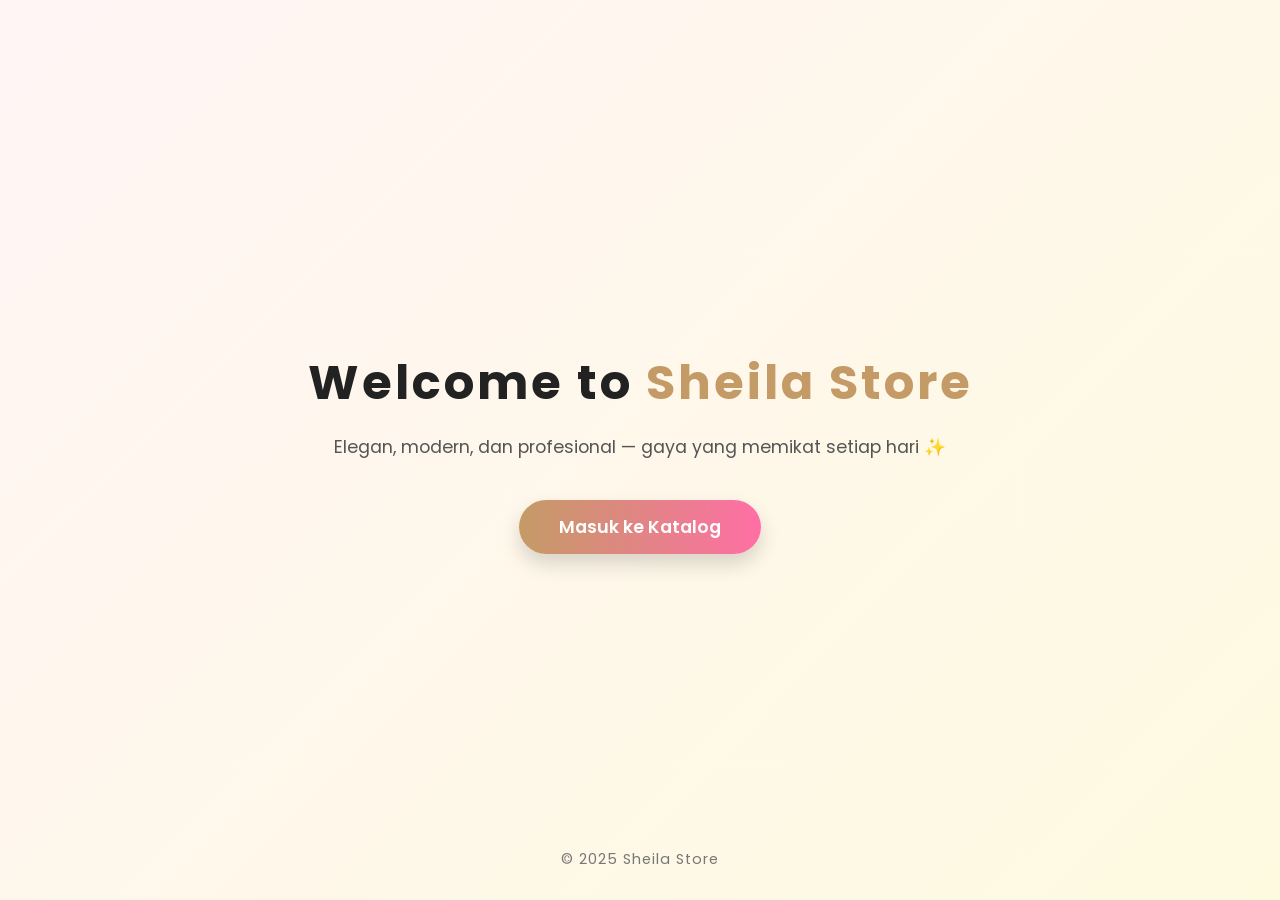
==== index.html @ 9ef8d459 "upload sheila store" ====
<!DOCTYPE html>
<html lang="id">
<head>
  <meta charset="UTF-8" />
  <meta name="viewport" content="width=device-width, initial-scale=1.0" />
  <title>Sheila Store | Welcome</title>
  <link href="https://fonts.googleapis.com/css2?family=Poppins:wght@300;500;700&display=swap" rel="stylesheet">
  <style>
    :root {
      --gold: #c49b66;
      --accent: #ff6fa5;
      --bg1: #fff5f5;
      --bg2: #fefae0;
      --text: #222;
      --soft: #555;
    }

    * {
      margin: 0;
      padding: 0;
      box-sizing: border-box;
      font-family: 'Poppins', sans-serif;
    }

    body {
      height: 100vh;
      background: linear-gradient(135deg, var(--bg1), var(--bg2));
      display: flex;
      justify-content: center;
      align-items: center;
      flex-direction: column;
      overflow: hidden;
    }

    h1 {
      font-size: 3rem;
      letter-spacing: 3px;
      font-weight: 700;
      color: var(--text);
      animation: fadeDown 1.3s ease;
    }

    span {
      color: var(--gold);
    }

    p {
      margin-top: 15px;
      font-size: 1.1rem;
      color: var(--soft);
      animation: fadeIn 2s ease;
    }

    .btn {
      margin-top: 40px;
      padding: 14px 40px;
      background: linear-gradient(90deg, var(--gold), var(--accent));
      color: white;
      border: none;
      border-radius: 40px;
      font-size: 1.1rem;
      font-weight: 600;
      cursor: pointer;
      box-shadow: 0 10px 20px rgba(0, 0, 0, 0.15);
      transition: all 0.3s ease;
      text-decoration: none;
      animation: fadeUp 1.5s ease;
    }

    .btn:hover {
      transform: translateY(-5px);
      box-shadow: 0 15px 30px rgba(0, 0, 0, 0.25);
    }

    .brand-mark {
      position: absolute;
      bottom: 30px;
      font-size: 0.9rem;
      color: #777;
      letter-spacing: 1px;
      animation: fadeIn 2.5s ease;
    }

    /* Animations */
    @keyframes fadeDown {
      from { opacity: 0; transform: translateY(-30px); }
      to { opacity: 1; transform: translateY(0); }
    }

    @keyframes fadeUp {
      from { opacity: 0; transform: translateY(40px); }
      to { opacity: 1; transform: translateY(0); }
    }

    @keyframes fadeIn {
      from { opacity: 0; }
      to { opacity: 1; }
    }

    /* Responsive */
    @media (max-width: 768px) {
      h1 {
        font-size: 2.3rem;
        text-align: center;
      }
      p {
        text-align: center;
        font-size: 1rem;
      }
    }
  </style>
</head>
<body>
  <h1>Welcome to <span>Sheila Store</span></h1>
  <p>Elegan, modern, dan profesional — gaya yang memikat setiap hari ✨</p>
  <a href="katalog.html" class="btn">Masuk ke Katalog</a>
  <div class="brand-mark">© 2025 Sheila Store</div>
</body>
</html>
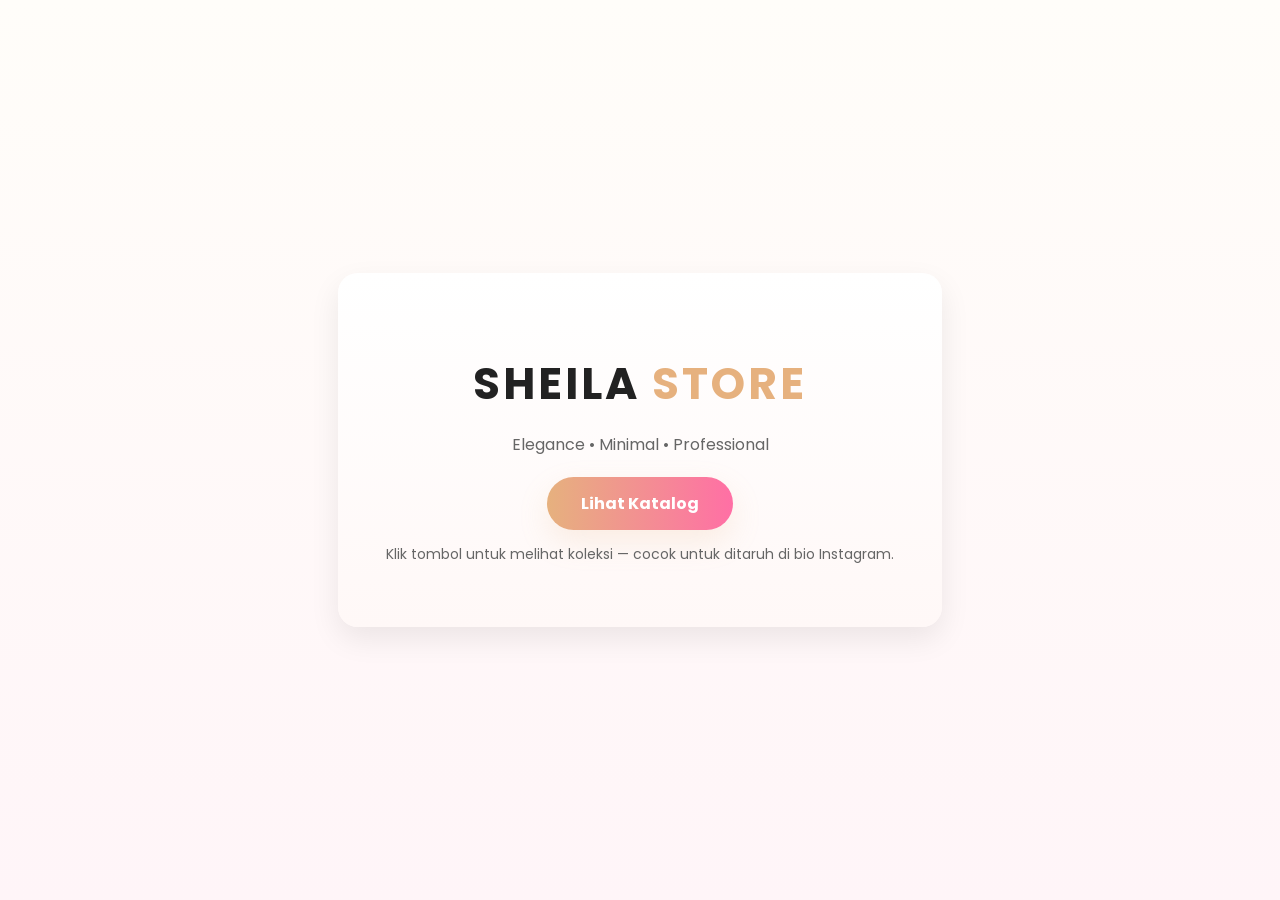
==== commit fdc512a4: "update versi final sheila store" ====
--- a/index.html
+++ b/index.html
@@ -1,119 +1,18 @@
 <!DOCTYPE html>
 <html lang="id">
 <head>
-  <meta charset="UTF-8" />
-  <meta name="viewport" content="width=device-width, initial-scale=1.0" />
-  <title>Sheila Store | Welcome</title>
+  <meta charset="utf-8" />
+  <meta name="viewport" content="width=device-width,initial-scale=1" />
+  <title>SHEILA STORE — Welcome</title>
   <link href="https://fonts.googleapis.com/css2?family=Poppins:wght@300;500;700&display=swap" rel="stylesheet">
-  <style>
-    :root {
-      --gold: #c49b66;
-      --accent: #ff6fa5;
-      --bg1: #fff5f5;
-      --bg2: #fefae0;
-      --text: #222;
-      --soft: #555;
-    }
-
-    * {
-      margin: 0;
-      padding: 0;
-      box-sizing: border-box;
-      font-family: 'Poppins', sans-serif;
-    }
-
-    body {
-      height: 100vh;
-      background: linear-gradient(135deg, var(--bg1), var(--bg2));
-      display: flex;
-      justify-content: center;
-      align-items: center;
-      flex-direction: column;
-      overflow: hidden;
-    }
-
-    h1 {
-      font-size: 3rem;
-      letter-spacing: 3px;
-      font-weight: 700;
-      color: var(--text);
-      animation: fadeDown 1.3s ease;
-    }
-
-    span {
-      color: var(--gold);
-    }
-
-    p {
-      margin-top: 15px;
-      font-size: 1.1rem;
-      color: var(--soft);
-      animation: fadeIn 2s ease;
-    }
-
-    .btn {
-      margin-top: 40px;
-      padding: 14px 40px;
-      background: linear-gradient(90deg, var(--gold), var(--accent));
-      color: white;
-      border: none;
-      border-radius: 40px;
-      font-size: 1.1rem;
-      font-weight: 600;
-      cursor: pointer;
-      box-shadow: 0 10px 20px rgba(0, 0, 0, 0.15);
-      transition: all 0.3s ease;
-      text-decoration: none;
-      animation: fadeUp 1.5s ease;
-    }
-
-    .btn:hover {
-      transform: translateY(-5px);
-      box-shadow: 0 15px 30px rgba(0, 0, 0, 0.25);
-    }
-
-    .brand-mark {
-      position: absolute;
-      bottom: 30px;
-      font-size: 0.9rem;
-      color: #777;
-      letter-spacing: 1px;
-      animation: fadeIn 2.5s ease;
-    }
-
-    /* Animations */
-    @keyframes fadeDown {
-      from { opacity: 0; transform: translateY(-30px); }
-      to { opacity: 1; transform: translateY(0); }
-    }
-
-    @keyframes fadeUp {
-      from { opacity: 0; transform: translateY(40px); }
-      to { opacity: 1; transform: translateY(0); }
-    }
-
-    @keyframes fadeIn {
-      from { opacity: 0; }
-      to { opacity: 1; }
-    }
-
-    /* Responsive */
-    @media (max-width: 768px) {
-      h1 {
-        font-size: 2.3rem;
-        text-align: center;
-      }
-      p {
-        text-align: center;
-        font-size: 1rem;
-      }
-    }
-  </style>
+  <link rel="stylesheet" href="style.css">
 </head>
-<body>
-  <h1>Welcome to <span>Sheila Store</span></h1>
-  <p>Elegan, modern, dan profesional — gaya yang memikat setiap hari ✨</p>
-  <a href="katalog.html" class="btn">Masuk ke Katalog</a>
-  <div class="brand-mark">© 2025 Sheila Store</div>
+<body class="welcome-page">
+  <main class="welcome-inner">
+    <h1 class="brand">SHEILA <span class="accent">STORE</span></h1>
+    <p class="tag">Elegance • Minimal • Professional</p>
+    <a class="cta" href="katalog.html" aria-label="Masuk ke katalog">Lihat Katalog</a>
+    <p class="note">Klik tombol untuk melihat koleksi — cocok untuk ditaruh di bio Instagram.</p>
+  </main>
 </body>
 </html>
--- a/style.css
+++ b/style.css
@@ -0,0 +1,119 @@
+/* SHEILA STORE — RESPONSIVE & PROFESSIONAL (final) */
+:root{
+  --primary:#e6b17e;
+  --accent:#ff6fa5;
+  --bg:#fffdf9;
+  --card:#ffffff;
+  --text:#222;
+  --muted:#666;
+  --radius:16px;
+  --shadow: 0 12px 30px rgba(0,0,0,0.08);
+}
+
+*{box-sizing:border-box;font-family:'Poppins',sans-serif}
+html,body{height:100%;margin:0;background:linear-gradient(180deg,#fffdf9,#fff5f8);color:var(--text);-webkit-font-smoothing:antialiased}
+
+/* Welcome */
+.welcome-page{min-height:100vh;display:flex;align-items:center;justify-content:center;text-align:center;padding:48px 18px}
+.welcome-inner{max-width:900px;background:linear-gradient(180deg,#ffffff,#fff8f7);padding:48px;border-radius:20px;box-shadow:var(--shadow)}
+.brand{font-size:44px;letter-spacing:3px;margin-bottom:6px}
+.accent{color:var(--primary)}
+.tag{color:var(--muted);margin-bottom:20px}
+.cta{display:inline-block;background:linear-gradient(90deg,var(--primary),var(--accent));color:#fff;padding:14px 34px;border-radius:40px;font-weight:700;text-decoration:none;box-shadow:0 12px 30px rgba(230,177,126,0.18)}
+.note{color:var(--muted);margin-top:14px;font-size:14px}
+
+/* Header */
+.site-header{background:var(--card);box-shadow:0 6px 18px rgba(0,0,0,0.06);position:sticky;top:0;z-index:50}
+.header-inner{max-width:1200px;margin:0 auto;padding:14px 20px;display:flex;justify-content:space-between;align-items:center}
+.logo{font-weight:700}
+.header-inner nav a{margin-left:18px;color:var(--text);text-decoration:none;font-weight:600}
+.header-inner nav a.active,.header-inner nav a:hover{color:var(--accent)}
+
+/* Hero */
+.hero-small{text-align:center;padding:70px 20px;background:linear-gradient(90deg,#fff2f4,#fffaf0);border-bottom:3px solid rgba(230,177,126,0.2)}
+.hero-small h2{color:var(--primary);font-size:28px}
+.hero-small .sub{color:var(--muted);margin-top:8px}
+
+/* Catalog grid */
+.catalog-grid{max-width:1200px;margin:36px auto;padding:0 20px;display:grid;grid-template-columns:repeat(auto-fit,minmax(260px,1fr));gap:28px}
+.card{background:var(--card);border-radius:var(--radius);overflow:hidden;box-shadow:var(--shadow);cursor:pointer;transition:transform .35s,box-shadow .35s}
+.card:hover{transform:translateY(-10px);box-shadow:0 24px 50px rgba(0,0,0,0.12)}
+.card-media{position:relative;height:0;padding-bottom:120%}
+.card-media img{position:absolute;inset:0;width:100%;height:100%;object-fit:cover;transition:transform .6s}
+.card:hover img{transform:scale(1.07)}
+.overlay{position:absolute;inset:0;background:linear-gradient(180deg,rgba(0,0,0,0),rgba(0,0,0,0.6));display:flex;align-items:flex-end;justify-content:center;padding:18px;opacity:0;transition:opacity .28s}
+.card:hover .overlay{opacity:1}
+.overlay-text{color:#fff;text-align:center}
+.overlay-text strong{display:block;font-size:1.05rem}
+
+/* Detail */
+.detail-wrap{max-width:1100px;margin:36px auto;padding:20px;animation:fadeIn .6s}
+.detail-card{display:flex;flex-wrap:wrap;background:var(--card);box-shadow:var(--shadow);border-radius:16px;overflow:hidden}
+.detail-media{flex:1;min-width:300px;background:#f9f9f9}
+.detail-media img{width:100%;height:100%;object-fit:cover}
+.detail-info{flex:1;padding:36px}
+.detail-info h1{margin:0 0 10px;font-size:22px}
+.price{color:var(--primary);font-weight:700;margin-bottom:12px;font-size:18px}
+.desc{color:var(--muted);line-height:1.6;margin-bottom:18px}
+.detail-actions{display:flex;gap:12px}
+.btn-primary{background:#25D366;color:#fff;padding:12px 18px;border-radius:12px;text-decoration:none;font-weight:700}
+.btn-ghost{background:transparent;border:1px solid #eee;padding:12px 18px;border-radius:12px;text-decoration:none;color:var(--text)}
+
+/* Footer */
+.site-footer{padding:36px 18px;margin-top:30px;background:linear-gradient(90deg,#fff5f7,#fef9f1);border-top:2px solid var(--primary)}
+.footer-inner{max-width:1200px;margin:0 auto;display:flex;justify-content:space-between;align-items:center;flex-wrap:wrap;gap:12px}
+.footer-contacts a{color:var(--accent);text-decoration:none;margin:0 8px;font-weight:600}
+.footer-small{color:var(--muted)}
+
+/* Popup & form handled in JS/CSS below (keamanan: keep mobile-friendly) */
+.popup {
+  display: none;
+  position: fixed;
+  z-index: 2000;
+  left: 0; top: 0;
+  width: 100%; height: 100%;
+  background: rgba(0, 0, 0, 0.55);
+  justify-content: center;
+  align-items: center;
+}
+.popup-content {
+  background: linear-gradient(160deg, #ffffff, #fff8f7);
+  padding: 30px;
+  border-radius: 18px;
+  box-shadow: 0 12px 36px rgba(0,0,0,0.25);
+  width: 94%;
+  max-width: 420px;
+  position: relative;
+  text-align: left;
+}
+.close-popup {
+  position: absolute;
+  top: 12px;
+  right: 16px;
+  font-size: 22px;
+  font-weight: 700;
+  color: #888;
+  cursor: pointer;
+}
+.popup-title {color:var(--primary);text-align:center;margin-bottom:8px;font-weight:700}
+.popup-subtitle{color:var(--muted);text-align:center;margin-bottom:14px;font-size:0.95rem}
+
+/* floating fields */
+.floating-group{position:relative;margin-bottom:14px}
+.floating-group input,.floating-group textarea{width:100%;padding:12px 10px;border:1.5px solid #eee;border-radius:10px;background:white}
+.floating-group label{position:absolute;top:12px;left:12px;color:#777;pointer-events:none;transition:0.15s}
+.floating-group input:focus,.floating-group textarea:focus{border-color:var(--primary)}
+.floating-group input:focus+label,.floating-group textarea:focus+label,
+.floating-group input:not(:placeholder-shown)+label{top:-10px;font-size:12px;color:var(--primary);background:linear-gradient(90deg,#fff,#fff8f7);padding:0 6px}
+
+/* actions */
+.popup-actions{display:flex;gap:12px;margin-top:12px}
+.confirm-btn{flex:1;padding:12px;border-radius:10px;border:none;background:linear-gradient(90deg,var(--accent),var(--primary));color:#fff;font-weight:700}
+.cancel-btn{flex:1;padding:12px;border-radius:10px;border:1px solid #eee;background:#fff;color:#333}
+
+/* responsive */
+@media (max-width:900px){
+  .detail-card{flex-direction:column}
+  .header-inner{padding:12px}
+}
+@keyframes fadeIn{from{opacity:0;transform:translateY(20px)}to{opacity:1;transform:none}}
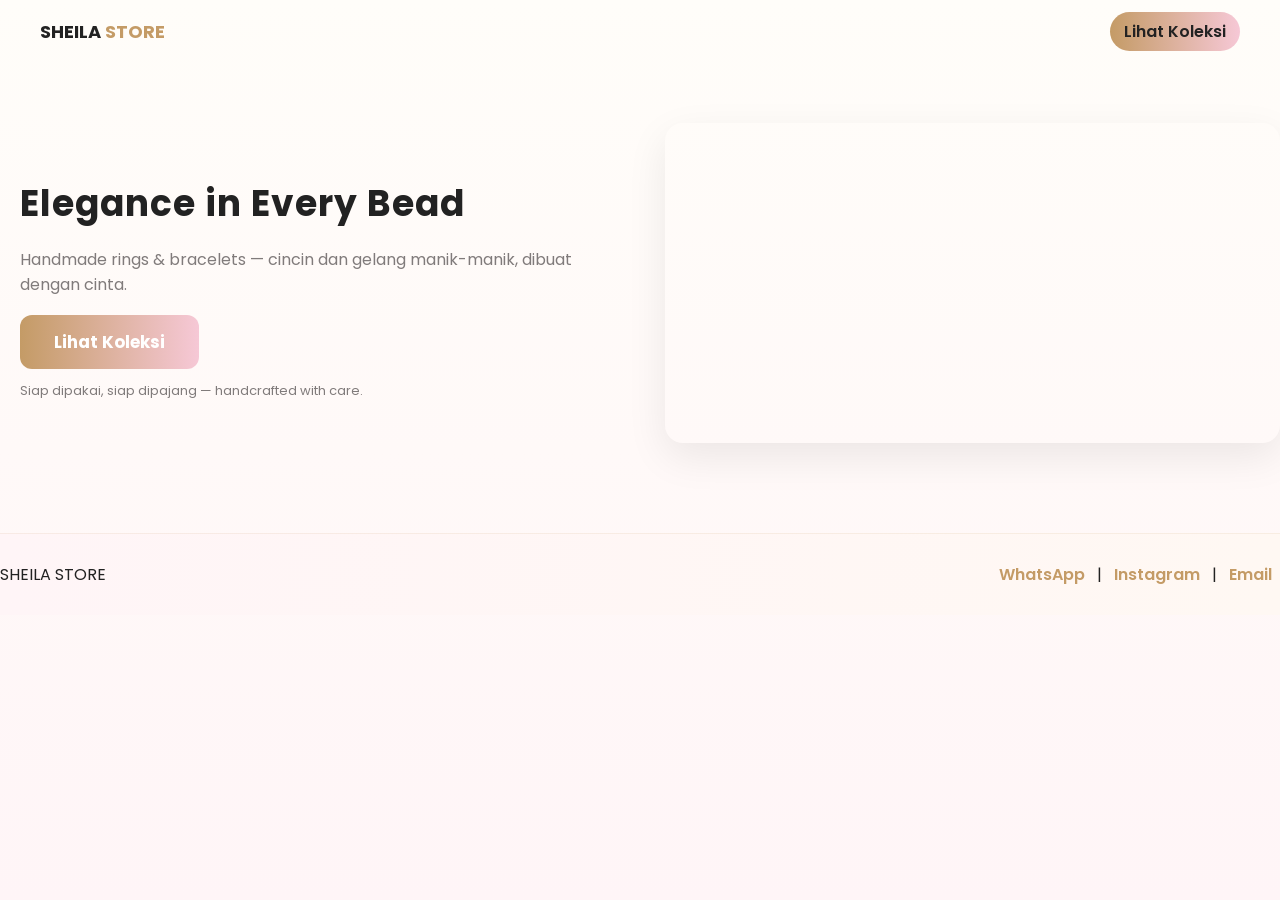
==== commit a4d68c0b: "update jawelry edition final" ====
--- a/index.html
+++ b/index.html
@@ -3,16 +3,42 @@
 <head>
   <meta charset="utf-8" />
   <meta name="viewport" content="width=device-width,initial-scale=1" />
-  <title>SHEILA STORE — Welcome</title>
+  <title>SHEILA STORE — Handmade Beads Jewelry</title>
   <link href="https://fonts.googleapis.com/css2?family=Poppins:wght@300;500;700&display=swap" rel="stylesheet">
   <link rel="stylesheet" href="style.css">
 </head>
-<body class="welcome-page">
-  <main class="welcome-inner">
-    <h1 class="brand">SHEILA <span class="accent">STORE</span></h1>
-    <p class="tag">Elegance • Minimal • Professional</p>
-    <a class="cta" href="katalog.html" aria-label="Masuk ke katalog">Lihat Katalog</a>
-    <p class="note">Klik tombol untuk melihat koleksi — cocok untuk ditaruh di bio Instagram.</p>
+<body class="welcome-page jewelry">
+  <header class="site-header minimal">
+    <div class="header-inner">
+      <div class="logo">SHEILA <span class="accent">STORE</span></div>
+      <nav>
+        <a href="katalog.html" class="cta-link">Lihat Koleksi</a>
+      </nav>
+    </div>
+  </header>
+
+  <main class="hero-landing">
+    <div class="hero-inner">
+      <h1 class="hero-title">Elegance in Every Bead</h1>
+      <p class="hero-sub">Handmade rings & bracelets — cincin dan gelang manik-manik, dibuat dengan cinta.</p>
+      <a class="btn-primary large" href="katalog.html">Lihat Koleksi</a>
+      <p class="small-note">Siap dipakai, siap dipajang — handcrafted with care.</p>
+    </div>
+
+    <div class="hero-image" role="img" aria-label="Handmade beads jewelry"></div>
   </main>
+
+  <footer class="site-footer minimal">
+    <div class="footer-inner">
+      <div class="footer-brand">SHEILA <span class="accent">STORE</span></div>
+      <div class="footer-contacts">
+        <a id="wa-footer" href="#" target="_blank" rel="noreferrer">WhatsApp</a>
+        <span class="sep">|</span>
+        <a id="ig-footer" href="#" target="_blank" rel="noreferrer">Instagram</a>
+        <span class="sep">|</span>
+        <a id="email-footer" href="#" target="_blank" rel="noreferrer">Email</a>
+      </div>
+    </div>
+  </footer>
 </body>
 </html>
--- a/style.css
+++ b/style.css
@@ -1,119 +1,116 @@
-/* SHEILA STORE — RESPONSIVE & PROFESSIONAL (final) */
+/* SHEILA STORE — Jewelry Edition (responsive & elegant) */
 :root{
-  --primary:#e6b17e;
-  --accent:#ff6fa5;
   --bg:#fffdf9;
+  --muted:#807b7b;
+  --text:#222;
+  --accent:#f6c8d6; /* soft pink */
+  --gold:#c49b66;
   --card:#ffffff;
-  --text:#222;
-  --muted:#666;
+  --shadow: 0 14px 40px rgba(0,0,0,0.08);
   --radius:16px;
-  --shadow: 0 12px 30px rgba(0,0,0,0.08);
 }
 
-*{box-sizing:border-box;font-family:'Poppins',sans-serif}
-html,body{height:100%;margin:0;background:linear-gradient(180deg,#fffdf9,#fff5f8);color:var(--text);-webkit-font-smoothing:antialiased}
+*{box-sizing:border-box}
+html,body{height:100%;margin:0;font-family:'Poppins',sans-serif;background:linear-gradient(180deg,var(--bg),#fff5f7);color:var(--text);-webkit-font-smoothing:antialiased}
 
-/* Welcome */
-.welcome-page{min-height:100vh;display:flex;align-items:center;justify-content:center;text-align:center;padding:48px 18px}
-.welcome-inner{max-width:900px;background:linear-gradient(180deg,#ffffff,#fff8f7);padding:48px;border-radius:20px;box-shadow:var(--shadow)}
-.brand{font-size:44px;letter-spacing:3px;margin-bottom:6px}
-.accent{color:var(--primary)}
-.tag{color:var(--muted);margin-bottom:20px}
-.cta{display:inline-block;background:linear-gradient(90deg,var(--primary),var(--accent));color:#fff;padding:14px 34px;border-radius:40px;font-weight:700;text-decoration:none;box-shadow:0 12px 30px rgba(230,177,126,0.18)}
-.note{color:var(--muted);margin-top:14px;font-size:14px}
+/* utilities */
+.maxwidth{max-width:1200px;margin:0 auto;padding:0 20px}
 
-/* Header */
-.site-header{background:var(--card);box-shadow:0 6px 18px rgba(0,0,0,0.06);position:sticky;top:0;z-index:50}
-.header-inner{max-width:1200px;margin:0 auto;padding:14px 20px;display:flex;justify-content:space-between;align-items:center}
-.logo{font-weight:700}
+/* header */
+.site-header{background:transparent;padding:18px 0;position:sticky;top:0;z-index:60}
+.header-inner{display:flex;align-items:center;justify-content:space-between;max-width:1200px;margin:0 auto}
+.logo{font-weight:700;font-size:18px}
+.logo .accent{color:var(--gold)}
 .header-inner nav a{margin-left:18px;color:var(--text);text-decoration:none;font-weight:600}
-.header-inner nav a.active,.header-inner nav a:hover{color:var(--accent)}
+.header-inner nav a.active,.header-inner nav a:hover{color:var(--gold)}
+.cta-link{background:linear-gradient(90deg,var(--gold),var(--accent));color:white;padding:8px 14px;border-radius:30px;text-decoration:none;font-weight:700}
 
-/* Hero */
-.hero-small{text-align:center;padding:70px 20px;background:linear-gradient(90deg,#fff2f4,#fffaf0);border-bottom:3px solid rgba(230,177,126,0.2)}
-.hero-small h2{color:var(--primary);font-size:28px}
-.hero-small .sub{color:var(--muted);margin-top:8px}
+/* HERO landing */
+.hero-landing{display:flex;flex-wrap:wrap;align-items:center;gap:30px;padding:60px 0}
+.hero-inner{flex:1;min-width:260px;padding-left:20px;animation:fadeUp .8s ease}
+.hero-title{font-size:36px;letter-spacing:1px;margin-bottom:8px;color:var(--text)}
+.hero-sub{color:var(--muted);margin-bottom:18px}
+.btn-primary{background:linear-gradient(90deg,var(--gold),var(--accent));color:#fff;padding:12px 22px;border-radius:12px;text-decoration:none;font-weight:700;display:inline-block}
+.btn-primary.large{padding:14px 34px;font-size:1.05rem}
+.small-note{color:var(--muted);margin-top:12px;font-size:13px}
+.hero-image{flex:1;min-height:320px;border-radius:18px;background-image:url('img/hero.jpg');background-size:cover;background-position:center;box-shadow:var(--shadow);animation:fadeIn .9s ease}
 
-/* Catalog grid */
-.catalog-grid{max-width:1200px;margin:36px auto;padding:0 20px;display:grid;grid-template-columns:repeat(auto-fit,minmax(260px,1fr));gap:28px}
-.card{background:var(--card);border-radius:var(--radius);overflow:hidden;box-shadow:var(--shadow);cursor:pointer;transition:transform .35s,box-shadow .35s}
-.card:hover{transform:translateY(-10px);box-shadow:0 24px 50px rgba(0,0,0,0.12)}
-.card-media{position:relative;height:0;padding-bottom:120%}
-.card-media img{position:absolute;inset:0;width:100%;height:100%;object-fit:cover;transition:transform .6s}
-.card:hover img{transform:scale(1.07)}
-.overlay{position:absolute;inset:0;background:linear-gradient(180deg,rgba(0,0,0,0),rgba(0,0,0,0.6));display:flex;align-items:flex-end;justify-content:center;padding:18px;opacity:0;transition:opacity .28s}
-.card:hover .overlay{opacity:1}
-.overlay-text{color:#fff;text-align:center}
-.overlay-text strong{display:block;font-size:1.05rem}
+/* section intro */
+.section-intro{padding:28px 0;text-align:center}
+.section-title{font-size:26px;color:var(--gold);margin-bottom:6px}
+.section-sub{color:var(--muted);margin-bottom:6px}
 
-/* Detail */
-.detail-wrap{max-width:1100px;margin:36px auto;padding:20px;animation:fadeIn .6s}
-.detail-card{display:flex;flex-wrap:wrap;background:var(--card);box-shadow:var(--shadow);border-radius:16px;overflow:hidden}
-.detail-media{flex:1;min-width:300px;background:#f9f9f9}
+/* catalog grid */
+.catalog-grid{display:grid;grid-template-columns:repeat(auto-fit,minmax(220px,1fr));gap:22px;padding:28px 0}
+.card{background:var(--card);border-radius:14px;overflow:hidden;box-shadow:var(--shadow);cursor:pointer;transition:transform .35s,box-shadow .35s}
+.card:hover{transform:translateY(-8px);box-shadow:0 30px 60px rgba(0,0,0,0.12)}
+.card-media{height:0;padding-bottom:100%;position:relative}
+.card-media img{position:absolute;inset:0;width:100%;height:100%;object-fit:cover;transition:transform .6s ease}
+.card:hover .card-media img{transform:scale(1.07)}
+.card-body{padding:12px 14px;text-align:center}
+.product-name{font-weight:600;margin-bottom:6px}
+.product-price{color:var(--gold);font-weight:700}
+
+/* detail */
+.detail-wrap{padding:30px 0}
+.detail-card{display:flex;flex-wrap:wrap;background:var(--card);border-radius:16px;overflow:hidden;box-shadow:var(--shadow)}
+.detail-media{flex:1;min-width:300px;background:#faf7f7}
 .detail-media img{width:100%;height:100%;object-fit:cover}
-.detail-info{flex:1;padding:36px}
-.detail-info h1{margin:0 0 10px;font-size:22px}
-.price{color:var(--primary);font-weight:700;margin-bottom:12px;font-size:18px}
+.detail-info{flex:1;padding:28px}
+.detail-info h1{margin:0 0 8px;font-size:22px}
+.price{color:var(--gold);font-weight:700;margin-bottom:12px}
 .desc{color:var(--muted);line-height:1.6;margin-bottom:18px}
 .detail-actions{display:flex;gap:12px}
-.btn-primary{background:#25D366;color:#fff;padding:12px 18px;border-radius:12px;text-decoration:none;font-weight:700}
-.btn-ghost{background:transparent;border:1px solid #eee;padding:12px 18px;border-radius:12px;text-decoration:none;color:var(--text)}
+.btn-ghost{background:transparent;border:1px solid #eee;padding:10px 16px;border-radius:10px;text-decoration:none}
 
-/* Footer */
-.site-footer{padding:36px 18px;margin-top:30px;background:linear-gradient(90deg,#fff5f7,#fef9f1);border-top:2px solid var(--primary)}
-.footer-inner{max-width:1200px;margin:0 auto;display:flex;justify-content:space-between;align-items:center;flex-wrap:wrap;gap:12px}
-.footer-contacts a{color:var(--accent);text-decoration:none;margin:0 8px;font-weight:600}
-.footer-small{color:var(--muted)}
+/* footer */
+.site-footer{padding:28px 0;margin-top:30px;border-top:1px solid rgba(196,155,102,0.12);background:linear-gradient(90deg,#fff5f7,#fff8f3)}
+.footer-inner{display:flex;justify-content:space-between;align-items:center;flex-wrap:wrap}
+.footer-contacts a{color:var(--gold);text-decoration:none;margin:0 8px;font-weight:600}
+.footer-line{height:1px;background:rgba(0,0,0,0.05);margin-bottom:14px}
 
-/* Popup & form handled in JS/CSS below (keamanan: keep mobile-friendly) */
+/* popup/form (JS builds this) */
 .popup {
   display: none;
-  position: fixed;
-  z-index: 2000;
-  left: 0; top: 0;
-  width: 100%; height: 100%;
-  background: rgba(0, 0, 0, 0.55);
-  justify-content: center;
-  align-items: center;
+  position: fixed; inset:0; z-index:2000;
+  background: rgba(0,0,0,0.55);
+  justify-content:center;align-items:center;
 }
 .popup-content {
-  background: linear-gradient(160deg, #ffffff, #fff8f7);
-  padding: 30px;
-  border-radius: 18px;
-  box-shadow: 0 12px 36px rgba(0,0,0,0.25);
-  width: 94%;
-  max-width: 420px;
-  position: relative;
-  text-align: left;
+  background:linear-gradient(160deg,#fff,#fff8f8);
+  width:92%;max-width:460px;border-radius:18px;padding:28px;box-shadow:0 20px 50px rgba(0,0,0,0.25);position:relative;
 }
-.close-popup {
-  position: absolute;
-  top: 12px;
-  right: 16px;
-  font-size: 22px;
-  font-weight: 700;
-  color: #888;
-  cursor: pointer;
-}
-.popup-title {color:var(--primary);text-align:center;margin-bottom:8px;font-weight:700}
-.popup-subtitle{color:var(--muted);text-align:center;margin-bottom:14px;font-size:0.95rem}
+.close-popup{position:absolute;right:18px;top:12px;font-size:22px;color:#888;cursor:pointer}
+.popup-title{color:var(--gold);text-align:center;font-weight:700;margin-bottom:6px}
+.popup-subtitle{color:var(--muted);text-align:center;margin-bottom:12px}
 
-/* floating fields */
+/* floating inputs */
 .floating-group{position:relative;margin-bottom:14px}
-.floating-group input,.floating-group textarea{width:100%;padding:12px 10px;border:1.5px solid #eee;border-radius:10px;background:white}
-.floating-group label{position:absolute;top:12px;left:12px;color:#777;pointer-events:none;transition:0.15s}
-.floating-group input:focus,.floating-group textarea:focus{border-color:var(--primary)}
-.floating-group input:focus+label,.floating-group textarea:focus+label,
-.floating-group input:not(:placeholder-shown)+label{top:-10px;font-size:12px;color:var(--primary);background:linear-gradient(90deg,#fff,#fff8f7);padding:0 6px}
+.floating-group input,.floating-group textarea{width:100%;padding:12px;border:1.5px solid #eee;border-radius:10px;background:white;font-size:14px}
+.floating-group label{position:absolute;left:12px;top:12px;color:#777;pointer-events:none;transition:0.18s}
+.floating-group input:focus,.floating-group textarea:focus{border-color:var(--gold)}
+.floating-group input:focus + label,
+.floating-group textarea:focus + label,
+.floating-group input:not(:placeholder-shown) + label{top:-10px;font-size:12px;color:var(--gold);background:#fff;padding:0 6px}
 
 /* actions */
-.popup-actions{display:flex;gap:12px;margin-top:12px}
-.confirm-btn{flex:1;padding:12px;border-radius:10px;border:none;background:linear-gradient(90deg,var(--accent),var(--primary));color:#fff;font-weight:700}
+.popup-actions{display:flex;gap:10px;margin-top:8px}
+.confirm-btn{flex:1;padding:12px;border-radius:10px;border:none;background:linear-gradient(90deg,var(--gold),var(--accent));color:white;font-weight:700}
 .cancel-btn{flex:1;padding:12px;border-radius:10px;border:1px solid #eee;background:#fff;color:#333}
 
 /* responsive */
 @media (max-width:900px){
-  .detail-card{flex-direction:column}
-  .header-inner{padding:12px}
+  .hero-landing{padding:36px 0;flex-direction:column-reverse}
+  .hero-image{min-height:220px;border-radius:12px}
+  .hero-title{font-size:28px}
+  .catalog-grid{gap:16px}
+  .card{border-radius:12px}
+  .detail-info{padding:18px}
 }
-@keyframes fadeIn{from{opacity:0;transform:translateY(20px)}to{opacity:1;transform:none}}
+@media (max-width:480px){
+  .header-inner{padding:0 12px}
+  .hero-title{font-size:22px}
+  .card-body{padding:10px}
+}
+@keyframes fadeUp{from{opacity:0;transform:translateY(18px)}to{opacity:1;transform:none}}
+@keyframes fadeIn{from{opacity:0}to{opacity:1}}
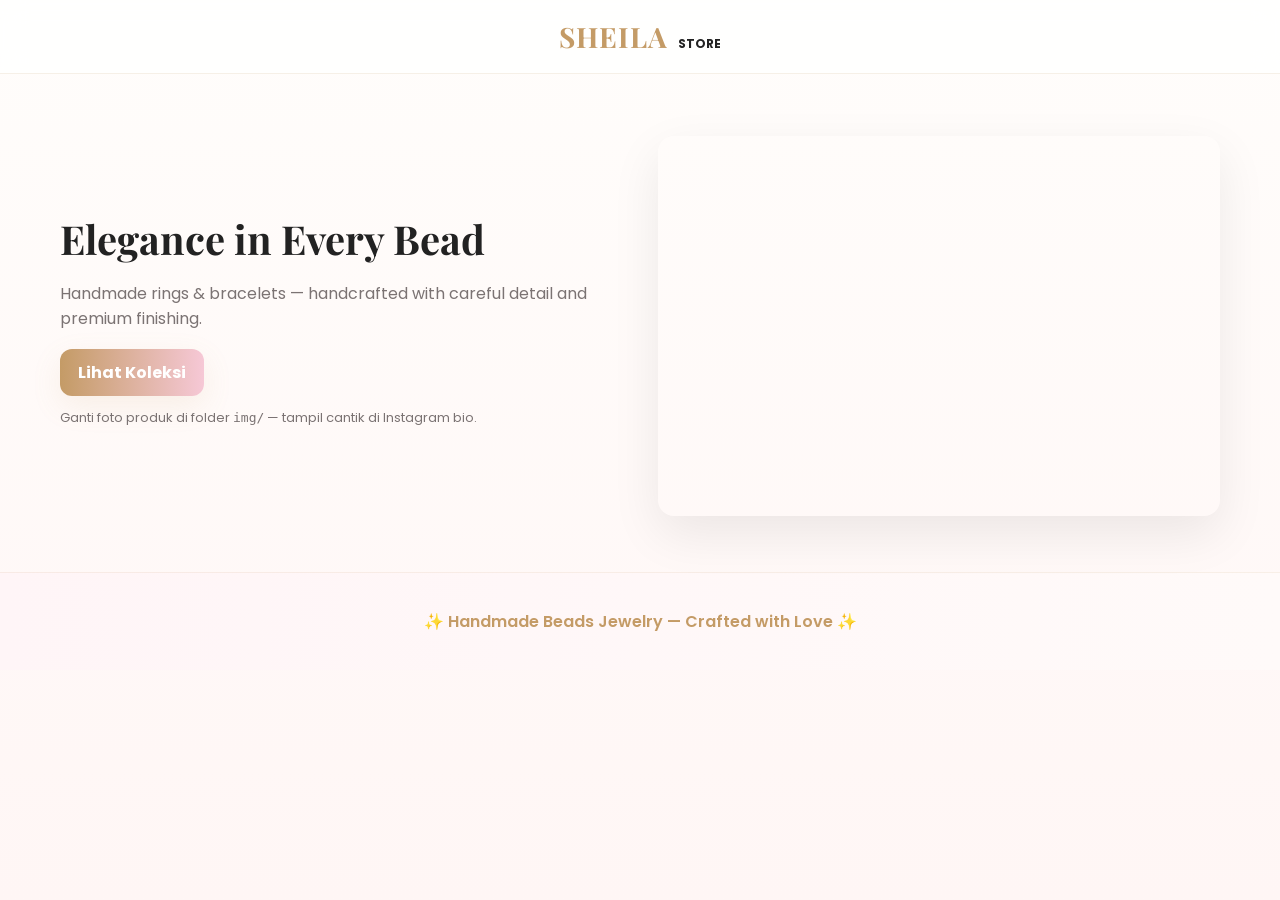
==== commit 93fe0359: "update sheila store v1 profesional" ====
--- a/index.html
+++ b/index.html
@@ -1,44 +1,39 @@
-<!DOCTYPE html>
+<!doctype html>
 <html lang="id">
 <head>
   <meta charset="utf-8" />
   <meta name="viewport" content="width=device-width,initial-scale=1" />
-  <title>SHEILA STORE — Handmade Beads Jewelry</title>
-  <link href="https://fonts.googleapis.com/css2?family=Poppins:wght@300;500;700&display=swap" rel="stylesheet">
+  <title>SHEILA STORE — Luxury Beads Jewelry</title>
+
+  <link href="https://fonts.googleapis.com/css2?family=Playfair+Display:wght@500;700&family=Poppins:wght@300;500;700&display=swap" rel="stylesheet">
   <link rel="stylesheet" href="style.css">
 </head>
-<body class="welcome-page jewelry">
-  <header class="site-header minimal">
-    <div class="header-inner">
-      <div class="logo">SHEILA <span class="accent">STORE</span></div>
-      <nav>
-        <a href="katalog.html" class="cta-link">Lihat Koleksi</a>
-      </nav>
+<body class="landing">
+
+  <header class="topbar center">
+    <div class="brand">
+      <span class="brand-large">SHEILA</span>
+      <span class="brand-small">STORE</span>
     </div>
   </header>
 
-  <main class="hero-landing">
-    <div class="hero-inner">
-      <h1 class="hero-title">Elegance in Every Bead</h1>
-      <p class="hero-sub">Handmade rings & bracelets — cincin dan gelang manik-manik, dibuat dengan cinta.</p>
-      <a class="btn-primary large" href="katalog.html">Lihat Koleksi</a>
-      <p class="small-note">Siap dipakai, siap dipajang — handcrafted with care.</p>
+  <main class="hero">
+    <div class="hero-inner container">
+      <div class="hero-left">
+        <h1 class="hero-title">Elegance in Every Bead</h1>
+        <p class="hero-lead">Handmade rings & bracelets — handcrafted with careful detail and premium finishing.</p>
+        <div class="hero-ctas">
+          <a href="katalog.html" class="btn primary">Lihat Koleksi</a>
+        </div>
+        <p class="hero-note">Ganti foto produk di folder <code>img/</code> — tampil cantik di Instagram bio.</p>
+      </div>
+      <div class="hero-right" style="background-image:url('img/hero.jpg')" role="img" aria-label="Handmade beads jewelry"></div>
     </div>
-
-    <div class="hero-image" role="img" aria-label="Handmade beads jewelry"></div>
   </main>
 
-  <footer class="site-footer minimal">
-    <div class="footer-inner">
-      <div class="footer-brand">SHEILA <span class="accent">STORE</span></div>
-      <div class="footer-contacts">
-        <a id="wa-footer" href="#" target="_blank" rel="noreferrer">WhatsApp</a>
-        <span class="sep">|</span>
-        <a id="ig-footer" href="#" target="_blank" rel="noreferrer">Instagram</a>
-        <span class="sep">|</span>
-        <a id="email-footer" href="#" target="_blank" rel="noreferrer">Email</a>
-      </div>
-    </div>
+  <footer class="footer-minimal">
+    <p>✨ Handmade Beads Jewelry — Crafted with Love ✨</p>
   </footer>
+
 </body>
 </html>
--- a/style.css
+++ b/style.css
@@ -1,116 +1,210 @@
-/* SHEILA STORE — Jewelry Edition (responsive & elegant) */
+/* SHEILA STORE v4 — Luxury Beads Jewelry (precise & premium) */
 :root{
-  --bg:#fffdf9;
-  --muted:#807b7b;
+  --bg:#fffdfb;
   --text:#222;
-  --accent:#f6c8d6; /* soft pink */
+  --muted:#7b7373;
   --gold:#c49b66;
+  --pink:#f6c8d6;
   --card:#ffffff;
-  --shadow: 0 14px 40px rgba(0,0,0,0.08);
+  --shadow:0 18px 50px rgba(0,0,0,0.08);
   --radius:16px;
-}
-
+  --container:1200px;
+  --gap:22px;
+}
 *{box-sizing:border-box}
-html,body{height:100%;margin:0;font-family:'Poppins',sans-serif;background:linear-gradient(180deg,var(--bg),#fff5f7);color:var(--text);-webkit-font-smoothing:antialiased}
-
-/* utilities */
-.maxwidth{max-width:1200px;margin:0 auto;padding:0 20px}
-
-/* header */
-.site-header{background:transparent;padding:18px 0;position:sticky;top:0;z-index:60}
-.header-inner{display:flex;align-items:center;justify-content:space-between;max-width:1200px;margin:0 auto}
-.logo{font-weight:700;font-size:18px}
-.logo .accent{color:var(--gold)}
-.header-inner nav a{margin-left:18px;color:var(--text);text-decoration:none;font-weight:600}
-.header-inner nav a.active,.header-inner nav a:hover{color:var(--gold)}
-.cta-link{background:linear-gradient(90deg,var(--gold),var(--accent));color:white;padding:8px 14px;border-radius:30px;text-decoration:none;font-weight:700}
-
-/* HERO landing */
-.hero-landing{display:flex;flex-wrap:wrap;align-items:center;gap:30px;padding:60px 0}
-.hero-inner{flex:1;min-width:260px;padding-left:20px;animation:fadeUp .8s ease}
-.hero-title{font-size:36px;letter-spacing:1px;margin-bottom:8px;color:var(--text)}
-.hero-sub{color:var(--muted);margin-bottom:18px}
-.btn-primary{background:linear-gradient(90deg,var(--gold),var(--accent));color:#fff;padding:12px 22px;border-radius:12px;text-decoration:none;font-weight:700;display:inline-block}
-.btn-primary.large{padding:14px 34px;font-size:1.05rem}
-.small-note{color:var(--muted);margin-top:12px;font-size:13px}
-.hero-image{flex:1;min-height:320px;border-radius:18px;background-image:url('img/hero.jpg');background-size:cover;background-position:center;box-shadow:var(--shadow);animation:fadeIn .9s ease}
+html,body{height:100%;margin:0;font-family:"Poppins",system-ui,-apple-system,Segoe UI,Roboto,"Helvetica Neue",Arial;color:var(--text);background:linear-gradient(180deg,var(--bg),#fff6f5);-webkit-font-smoothing:antialiased}
+a{color:inherit;text-decoration:none}
+
+/* container */
+.container{max-width:var(--container);margin:0 auto;padding:0 20px}
+
+/* topbar */
+.topbar{padding:20px 0}
+.topbar.center{text-align:center}
+.brand{display:inline-flex;align-items:baseline;gap:10px}
+.brand-large{font-family:"Playfair Display",serif;font-size:26px;font-weight:700;letter-spacing:1px;color:var(--text)}
+.brand-small{font-weight:700;color:var(--muted);font-size:12px}
+
+/* hero */
+.hero{padding:56px 0}
+.hero-inner{display:flex;gap:36px;align-items:center;flex-wrap:wrap}
+.hero-left{flex:1;min-width:260px;animation:fadeUp .7s ease}
+.hero-right{flex:1;min-height:380px;border-radius:16px;background-size:cover;background-position:center;box-shadow:var(--shadow)}
+
+/* text */
+.hero-title{font-family:"Playfair Display",serif;font-size:40px;margin:0 0 12px}
+.hero-lead{color:var(--muted);margin-bottom:18px;max-width:560px}
+.hero-ctas{display:flex;gap:12px}
+.hero-note{color:var(--muted);font-size:13px;margin-top:12px}
+
+/* buttons */
+.btn{display:inline-block;padding:11px 18px;border-radius:12px;font-weight:700;cursor:pointer;border:0}
+.primary{background:linear-gradient(90deg,var(--gold),var(--pink));color:#fff;box-shadow:0 10px 30px rgba(196,155,102,0.12)}
+.ghost{background:transparent;border:1px solid rgba(0,0,0,0.06);color:var(--text)}
 
 /* section intro */
 .section-intro{padding:28px 0;text-align:center}
-.section-title{font-size:26px;color:var(--gold);margin-bottom:6px}
-.section-sub{color:var(--muted);margin-bottom:6px}
+.section-title{font-family:"Playfair Display",serif;color:var(--gold);font-size:26px;margin:0 0 8px}
+.section-sub{color:var(--muted);margin:0}
 
 /* catalog grid */
-.catalog-grid{display:grid;grid-template-columns:repeat(auto-fit,minmax(220px,1fr));gap:22px;padding:28px 0}
-.card{background:var(--card);border-radius:14px;overflow:hidden;box-shadow:var(--shadow);cursor:pointer;transition:transform .35s,box-shadow .35s}
+.catalog-grid{display:grid;grid-template-columns:repeat(3,1fr);gap:var(--gap);padding:28px 0}
+.card{background:var(--card);border-radius:14px;overflow:hidden;box-shadow:var(--shadow);cursor:pointer;transition:transform .35s,box-shadow .35s;display:flex;flex-direction:column}
 .card:hover{transform:translateY(-8px);box-shadow:0 30px 60px rgba(0,0,0,0.12)}
-.card-media{height:0;padding-bottom:100%;position:relative}
-.card-media img{position:absolute;inset:0;width:100%;height:100%;object-fit:cover;transition:transform .6s ease}
-.card:hover .card-media img{transform:scale(1.07)}
-.card-body{padding:12px 14px;text-align:center}
+.card-media{width:100%;aspect-ratio:1/1;overflow:hidden}
+.card-media img{width:100%;height:100%;object-fit:cover;transition:transform .6s}
+.card:hover .card-media img{transform:scale(1.06)}
+.card-body{padding:14px;text-align:center}
 .product-name{font-weight:600;margin-bottom:6px}
 .product-price{color:var(--gold);font-weight:700}
 
 /* detail */
 .detail-wrap{padding:30px 0}
-.detail-card{display:flex;flex-wrap:wrap;background:var(--card);border-radius:16px;overflow:hidden;box-shadow:var(--shadow)}
-.detail-media{flex:1;min-width:300px;background:#faf7f7}
-.detail-media img{width:100%;height:100%;object-fit:cover}
-.detail-info{flex:1;padding:28px}
-.detail-info h1{margin:0 0 8px;font-size:22px}
-.price{color:var(--gold);font-weight:700;margin-bottom:12px}
+.detail-card{display:flex;gap:28px;background:var(--card);border-radius:18px;overflow:hidden;box-shadow:var(--shadow);align-items:stretch;flex-wrap:wrap}
+.gallery{flex:1;min-width:320px;position:relative;display:flex;flex-direction:column;gap:12px;padding:18px}
+.gallery-main{height:420px;border-radius:12px;overflow:hidden;box-shadow:0 10px 30px rgba(0,0,0,0.06)}
+.gallery-main img{width:100%;height:100%;object-fit:cover;display:block}
+.gnav{position:absolute;top:50%;transform:translateY(-50%);z-index:30;background:rgba(255,255,255,0.9);border-radius:50%;width:44px;height:44px;font-size:24px;border:0;cursor:pointer;display:flex;align-items:center;justify-content:center;box-shadow:0 6px 20px rgba(0,0,0,0.08)}
+.gnav.left{left:16px}
+.gnav.right{right:16px}
+.thumbnails{display:flex;gap:10px;overflow-x:auto;padding:8px 4px}
+.thumb{width:72px;height:72px;border-radius:10px;overflow:hidden;flex:0 0 auto;border:2px solid transparent;cursor:pointer}
+.thumb img{width:100%;height:100%;object-fit:cover}
+.thumb.active{border-color:var(--gold)}
+
+/* info */
+.detail-info{flex:1;padding:28px;display:flex;flex-direction:column;justify-content:center}
+.price{color:var(--gold);font-weight:700;margin:8px 0}
 .desc{color:var(--muted);line-height:1.6;margin-bottom:18px}
 .detail-actions{display:flex;gap:12px}
-.btn-ghost{background:transparent;border:1px solid #eee;padding:10px 16px;border-radius:10px;text-decoration:none}
+
+/* popup form */
+.popup{display:none;position:fixed;inset:0;z-index:2000;background:rgba(0,0,0,0.6);justify-content:center;align-items:center}
+.popup-content{background:linear-gradient(160deg,#fff,#fff8f7);width:92%;max-width:520px;border-radius:16px;padding:24px;box-shadow:0 20px 50px rgba(0,0,0,0.25);position:relative}
+.close-popup{position:absolute;right:14px;top:12px;font-size:22px;color:#888;cursor:pointer}
+.popup-title{text-align:center;color:var(--gold);font-weight:700;margin-bottom:6px}
+.floating{position:relative;margin-bottom:12px}
+.floating input,.floating textarea{width:100%;padding:12px;border:1.5px solid #eee;border-radius:10px}
+.floating label{position:absolute;left:12px;top:12px;color:#777;pointer-events:none;transition:0.15s}
+.floating input:focus,.floating textarea:focus{border-color:var(--gold)}
+.floating input:focus + label,
+.floating textarea:focus + label,
+.floating input:not(:placeholder-shown) + label{top:-10px;font-size:12px;color:var(--gold);background:#fff;padding:0 6px}
 
 /* footer */
-.site-footer{padding:28px 0;margin-top:30px;border-top:1px solid rgba(196,155,102,0.12);background:linear-gradient(90deg,#fff5f7,#fff8f3)}
-.footer-inner{display:flex;justify-content:space-between;align-items:center;flex-wrap:wrap}
-.footer-contacts a{color:var(--gold);text-decoration:none;margin:0 8px;font-weight:600}
-.footer-line{height:1px;background:rgba(0,0,0,0.05);margin-bottom:14px}
-
-/* popup/form (JS builds this) */
-.popup {
-  display: none;
-  position: fixed; inset:0; z-index:2000;
-  background: rgba(0,0,0,0.55);
-  justify-content:center;align-items:center;
-}
-.popup-content {
-  background:linear-gradient(160deg,#fff,#fff8f8);
-  width:92%;max-width:460px;border-radius:18px;padding:28px;box-shadow:0 20px 50px rgba(0,0,0,0.25);position:relative;
-}
-.close-popup{position:absolute;right:18px;top:12px;font-size:22px;color:#888;cursor:pointer}
-.popup-title{color:var(--gold);text-align:center;font-weight:700;margin-bottom:6px}
-.popup-subtitle{color:var(--muted);text-align:center;margin-bottom:12px}
-
-/* floating inputs */
-.floating-group{position:relative;margin-bottom:14px}
-.floating-group input,.floating-group textarea{width:100%;padding:12px;border:1.5px solid #eee;border-radius:10px;background:white;font-size:14px}
-.floating-group label{position:absolute;left:12px;top:12px;color:#777;pointer-events:none;transition:0.18s}
-.floating-group input:focus,.floating-group textarea:focus{border-color:var(--gold)}
-.floating-group input:focus + label,
-.floating-group textarea:focus + label,
-.floating-group input:not(:placeholder-shown) + label{top:-10px;font-size:12px;color:var(--gold);background:#fff;padding:0 6px}
-
-/* actions */
-.popup-actions{display:flex;gap:10px;margin-top:8px}
-.confirm-btn{flex:1;padding:12px;border-radius:10px;border:none;background:linear-gradient(90deg,var(--gold),var(--accent));color:white;font-weight:700}
-.cancel-btn{flex:1;padding:12px;border-radius:10px;border:1px solid #eee;background:#fff;color:#333}
+.footer-minimal{padding:20px 0;text-align:center;color:var(--gold);font-weight:600;border-top:1px solid rgba(196,155,102,0.12);background:linear-gradient(90deg,#fff5f7,#fffaf9)}
 
 /* responsive */
-@media (max-width:900px){
-  .hero-landing{padding:36px 0;flex-direction:column-reverse}
-  .hero-image{min-height:220px;border-radius:12px}
-  .hero-title{font-size:28px}
-  .catalog-grid{gap:16px}
-  .card{border-radius:12px}
-  .detail-info{padding:18px}
-}
-@media (max-width:480px){
-  .header-inner{padding:0 12px}
-  .hero-title{font-size:22px}
-  .card-body{padding:10px}
-}
-@keyframes fadeUp{from{opacity:0;transform:translateY(18px)}to{opacity:1;transform:none}}
-@keyframes fadeIn{from{opacity:0}to{opacity:1}}
+@media (max-width:1100px){.catalog-grid{grid-template-columns:repeat(2,1fr)}}
+@media (max-width:700px){
+  .hero-inner{flex-direction:column-reverse}
+  .gallery-main{height:300px}
+  .gallery{padding:12px}
+  .detail-card{flex-direction:column}
+  .catalog-grid{grid-template-columns:repeat(1,1fr)}
+}
+@keyframes fadeUp{from{opacity:0;transform:translateY(16px)}to{opacity:1;transform:none}}
+/* ======= HEADER (tetap di atas) ======= */
+.topbar {
+  position: fixed;
+  top: 0;
+  left: 0;
+  width: 100%;
+  background: rgba(255, 255, 255, 0.8);
+  backdrop-filter: blur(12px);
+  border-bottom: 1px solid rgba(196,155,102,0.15);
+  z-index: 1000;
+  padding: 18px 0;
+}
+.topbar.center {
+  text-align: center;
+}
+.brand {
+  display: inline-flex;
+  align-items: baseline;
+  gap: 10px;
+}
+.brand-large {
+  font-family: "Playfair Display", serif;
+  font-size: 28px;
+  font-weight: 700;
+  letter-spacing: 1px;
+  color: var(--gold);
+}
+.brand-small {
+  font-weight: 700;
+  color: var(--text);
+  font-size: 12px;
+}
+
+/* ======= SPASI UNTUK FIXED HEADER ======= */
+body {
+  padding-top: 80px; /* supaya konten tidak tertutup header */
+}
+
+/* ======= CATALOG GRID (kotak di tengah) ======= */
+.catalog-grid {
+  display: flex;
+  flex-wrap: wrap;
+  justify-content: center; /* rata tengah horizontal */
+  align-items: center;
+  gap: 28px;
+  padding: 50px 0;
+}
+
+.card {
+  background: var(--card);
+  border-radius: 18px;
+  overflow: hidden;
+  box-shadow: var(--shadow);
+  width: 300px; /* ukuran tetap agar sejajar */
+  cursor: pointer;
+  transition: transform .35s, box-shadow .35s;
+  animation: fadeUp .8s ease;
+}
+.card:hover {
+  transform: translateY(-10px);
+  box-shadow: 0 25px 60px rgba(0, 0, 0, 0.12);
+}
+.card-media {
+  width: 100%;
+  aspect-ratio: 1 / 1;
+  overflow: hidden;
+}
+.card-media img {
+  width: 100%;
+  height: 100%;
+  object-fit: cover;
+  transition: transform .6s ease;
+}
+.card:hover .card-media img {
+  transform: scale(1.08);
+}
+.card-body {
+  padding: 18px;
+  text-align: center;
+}
+.product-name {
+  font-weight: 600;
+  font-size: 16px;
+  margin-bottom: 6px;
+  color: #333;
+}
+.product-price {
+  color: var(--gold);
+  font-weight: 700;
+  font-size: 15px;
+}
+
+/* Animasi */
+@keyframes fadeUp {
+  from { opacity: 0; transform: translateY(20px); }
+  to { opacity: 1; transform: translateY(0); }
+}
+
+/* RESPONSIVE */
+@media (max-width: 700px) {
+  .card {
+    width: 90%;
+  }
+}
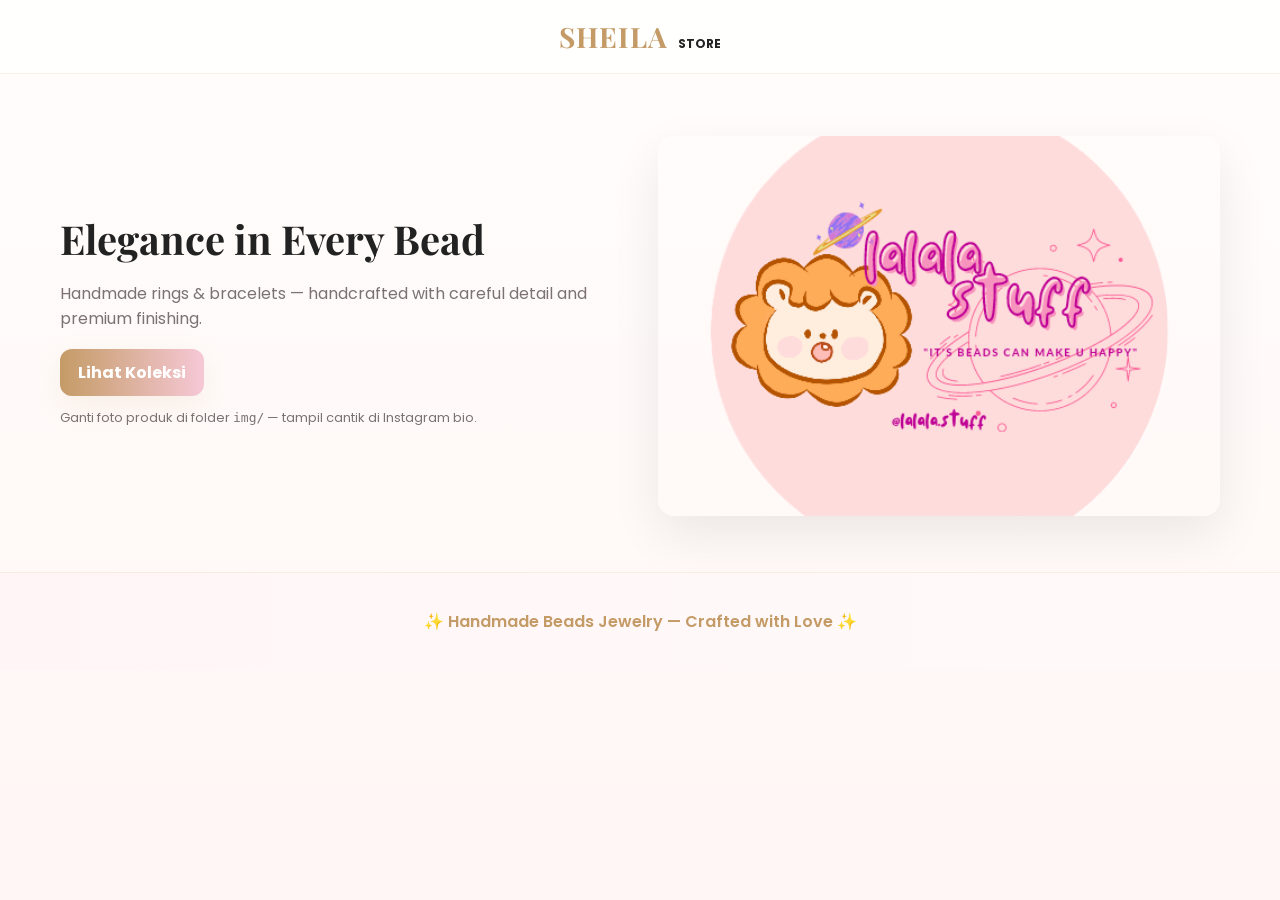
==== commit 9d74dcc1: "update tampilan dan fix whatsapp" ====
--- a/index.html
+++ b/index.html
@@ -27,7 +27,7 @@
         </div>
         <p class="hero-note">Ganti foto produk di folder <code>img/</code> — tampil cantik di Instagram bio.</p>
       </div>
-      <div class="hero-right" style="background-image:url('img/hero.jpg')" role="img" aria-label="Handmade beads jewelry"></div>
+      <div class="hero-right" style="background-image:url('img/depan.png')" role="img" aria-label="Handmade beads jewelry"></div>
     </div>
   </main>
 
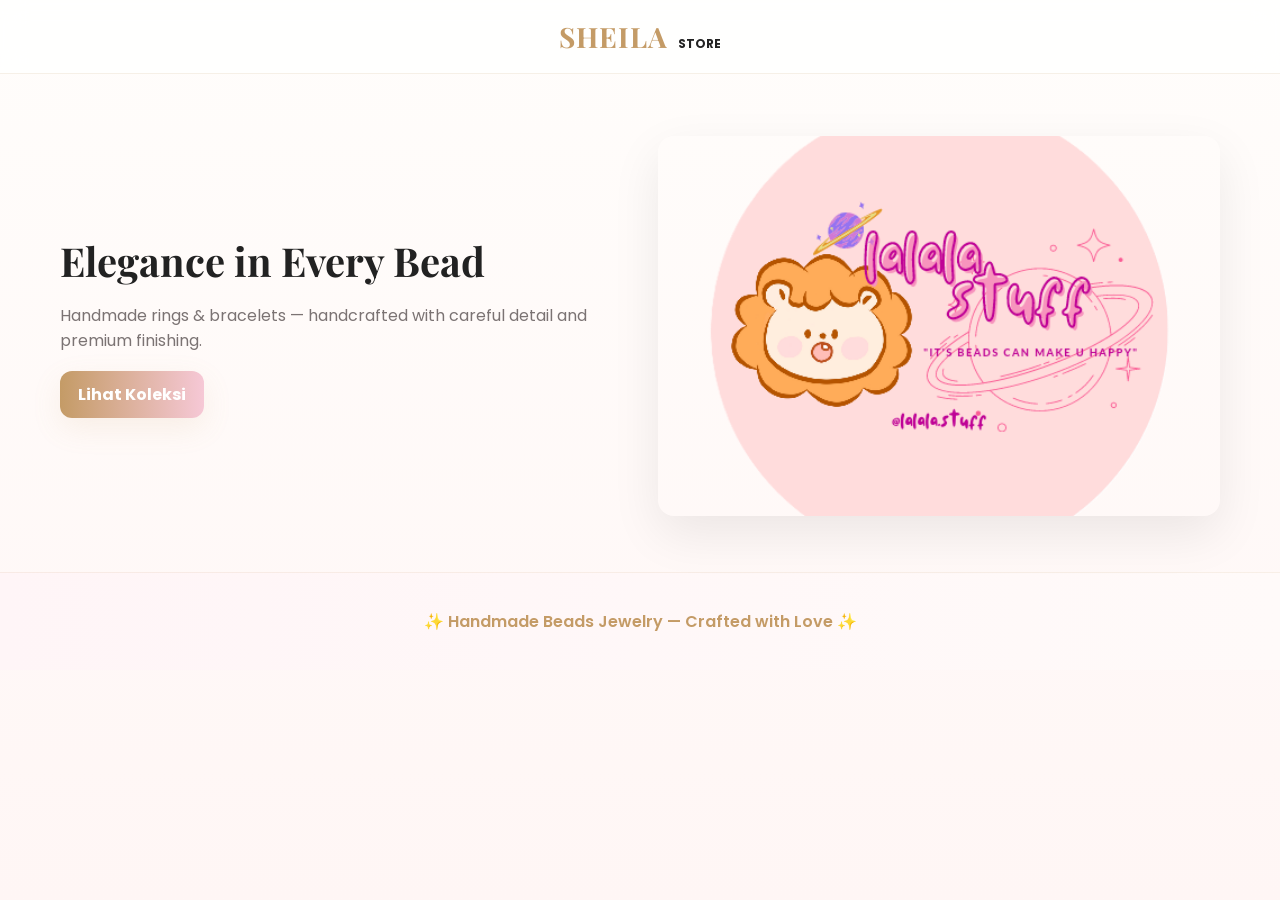
==== commit 97f91619: "fix mobile header responsive" ====
--- a/index.html
+++ b/index.html
@@ -25,7 +25,6 @@
         <div class="hero-ctas">
           <a href="katalog.html" class="btn primary">Lihat Koleksi</a>
         </div>
-        <p class="hero-note">Ganti foto produk di folder <code>img/</code> — tampil cantik di Instagram bio.</p>
       </div>
       <div class="hero-right" style="background-image:url('img/depan.png')" role="img" aria-label="Handmade beads jewelry"></div>
     </div>
--- a/style.css
+++ b/style.css
@@ -202,9 +202,37 @@
   to { opacity: 1; transform: translateY(0); }
 }
 
-/* RESPONSIVE */
-@media (max-width: 700px) {
-  .card {
-    width: 90%;
-  }
-}
+@media (max-width: 768px) {
+
+  .topbar {
+    padding: 12px 0;
+  }
+
+  .brand-large {
+    font-size: 20px;
+    letter-spacing: 0.5px;
+  }
+
+  .brand-small {
+    font-size: 11px;
+  }
+
+  body {
+    padding-top: 70px; /* header lebih kecil di HP */
+  }
+
+  .hero {
+    min-height: calc(100vh - 70px);
+    padding: 36px 16px;
+  }
+
+  .hero-title {
+    font-size: 26px;
+    line-height: 1.25;
+  }
+
+  .hero-lead {
+    font-size: 14px;
+  }
+
+}
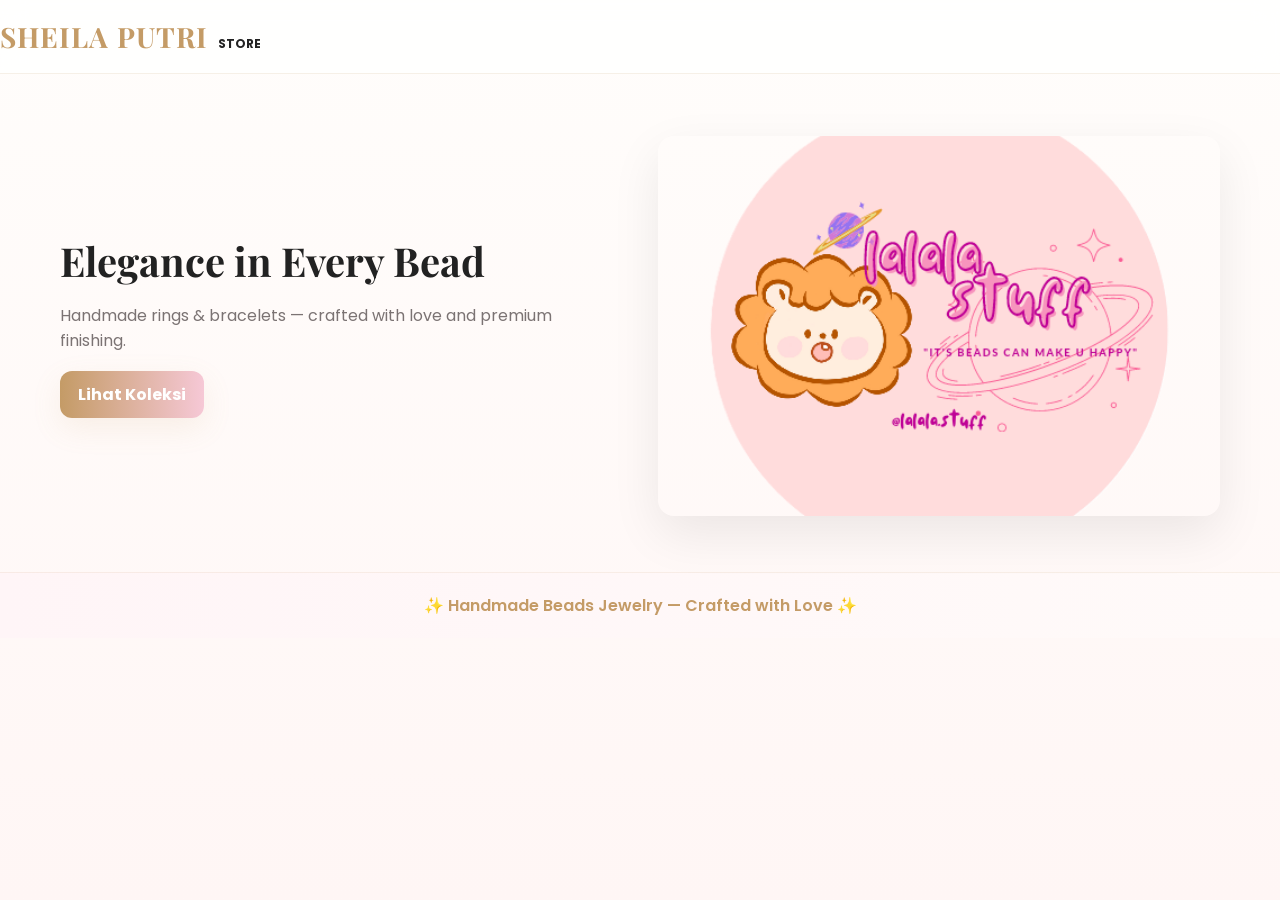
==== commit 56fc33f3: "fix mobile header & logo visibility" ====
--- a/index.html
+++ b/index.html
@@ -1,37 +1,43 @@
 <!doctype html>
 <html lang="id">
 <head>
-  <meta charset="utf-8" />
-  <meta name="viewport" content="width=device-width,initial-scale=1" />
-  <title>SHEILA STORE — Luxury Beads Jewelry</title>
+  <meta charset="utf-8">
+  <meta name="viewport" content="width=device-width, initial-scale=1.0">
+
+  <title>SHEILA PUTRI STORE — Luxury Beads Jewelry</title>
 
   <link href="https://fonts.googleapis.com/css2?family=Playfair+Display:wght@500;700&family=Poppins:wght@300;500;700&display=swap" rel="stylesheet">
   <link rel="stylesheet" href="style.css">
 </head>
-<body class="landing">
 
-  <header class="topbar center">
+<body>
+
+  <!-- HEADER -->
+  <header class="topbar">
     <div class="brand">
-      <span class="brand-large">SHEILA</span>
+      <span class="brand-large">SHEILA PUTRI</span>
       <span class="brand-small">STORE</span>
     </div>
   </header>
 
+  <!-- HERO -->
   <main class="hero">
     <div class="hero-inner container">
       <div class="hero-left">
         <h1 class="hero-title">Elegance in Every Bead</h1>
-        <p class="hero-lead">Handmade rings & bracelets — handcrafted with careful detail and premium finishing.</p>
-        <div class="hero-ctas">
-          <a href="katalog.html" class="btn primary">Lihat Koleksi</a>
-        </div>
+        <p class="hero-lead">
+          Handmade rings & bracelets — crafted with love and premium finishing.
+        </p>
+        <a href="katalog.html" class="btn primary">Lihat Koleksi</a>
       </div>
-      <div class="hero-right" style="background-image:url('img/depan.png')" role="img" aria-label="Handmade beads jewelry"></div>
+
+      <div class="hero-right" style="background-image:url('img/depan.png');"></div>
     </div>
   </main>
 
+  <!-- FOOTER -->
   <footer class="footer-minimal">
-    <p>✨ Handmade Beads Jewelry — Crafted with Love ✨</p>
+    ✨ Handmade Beads Jewelry — Crafted with Love ✨
   </footer>
 
 </body>
--- a/style.css
+++ b/style.css
@@ -202,37 +202,38 @@
   to { opacity: 1; transform: translateY(0); }
 }
 
+/* RESPONSIVE */
+@media (max-width: 700px) {
+  .card {
+    width: 90%;
+  }
+}
+/* =========================
+   FIX HEADER & LOGO MOBILE
+========================= */
 @media (max-width: 768px) {
 
   .topbar {
     padding: 12px 0;
   }
 
+  .brand {
+    flex-direction: column;
+    gap: 2px;
+  }
+
   .brand-large {
     font-size: 20px;
-    letter-spacing: 0.5px;
+    line-height: 1.1;
   }
 
   .brand-small {
     font-size: 11px;
+    letter-spacing: 1px;
   }
 
   body {
-    padding-top: 70px; /* header lebih kecil di HP */
-  }
-
-  .hero {
-    min-height: calc(100vh - 70px);
-    padding: 36px 16px;
-  }
-
-  .hero-title {
-    font-size: 26px;
-    line-height: 1.25;
-  }
-
-  .hero-lead {
-    font-size: 14px;
-  }
-
-}
+    padding-top: 68px; /* menyesuaikan tinggi header HP */
+  }
+
+}
